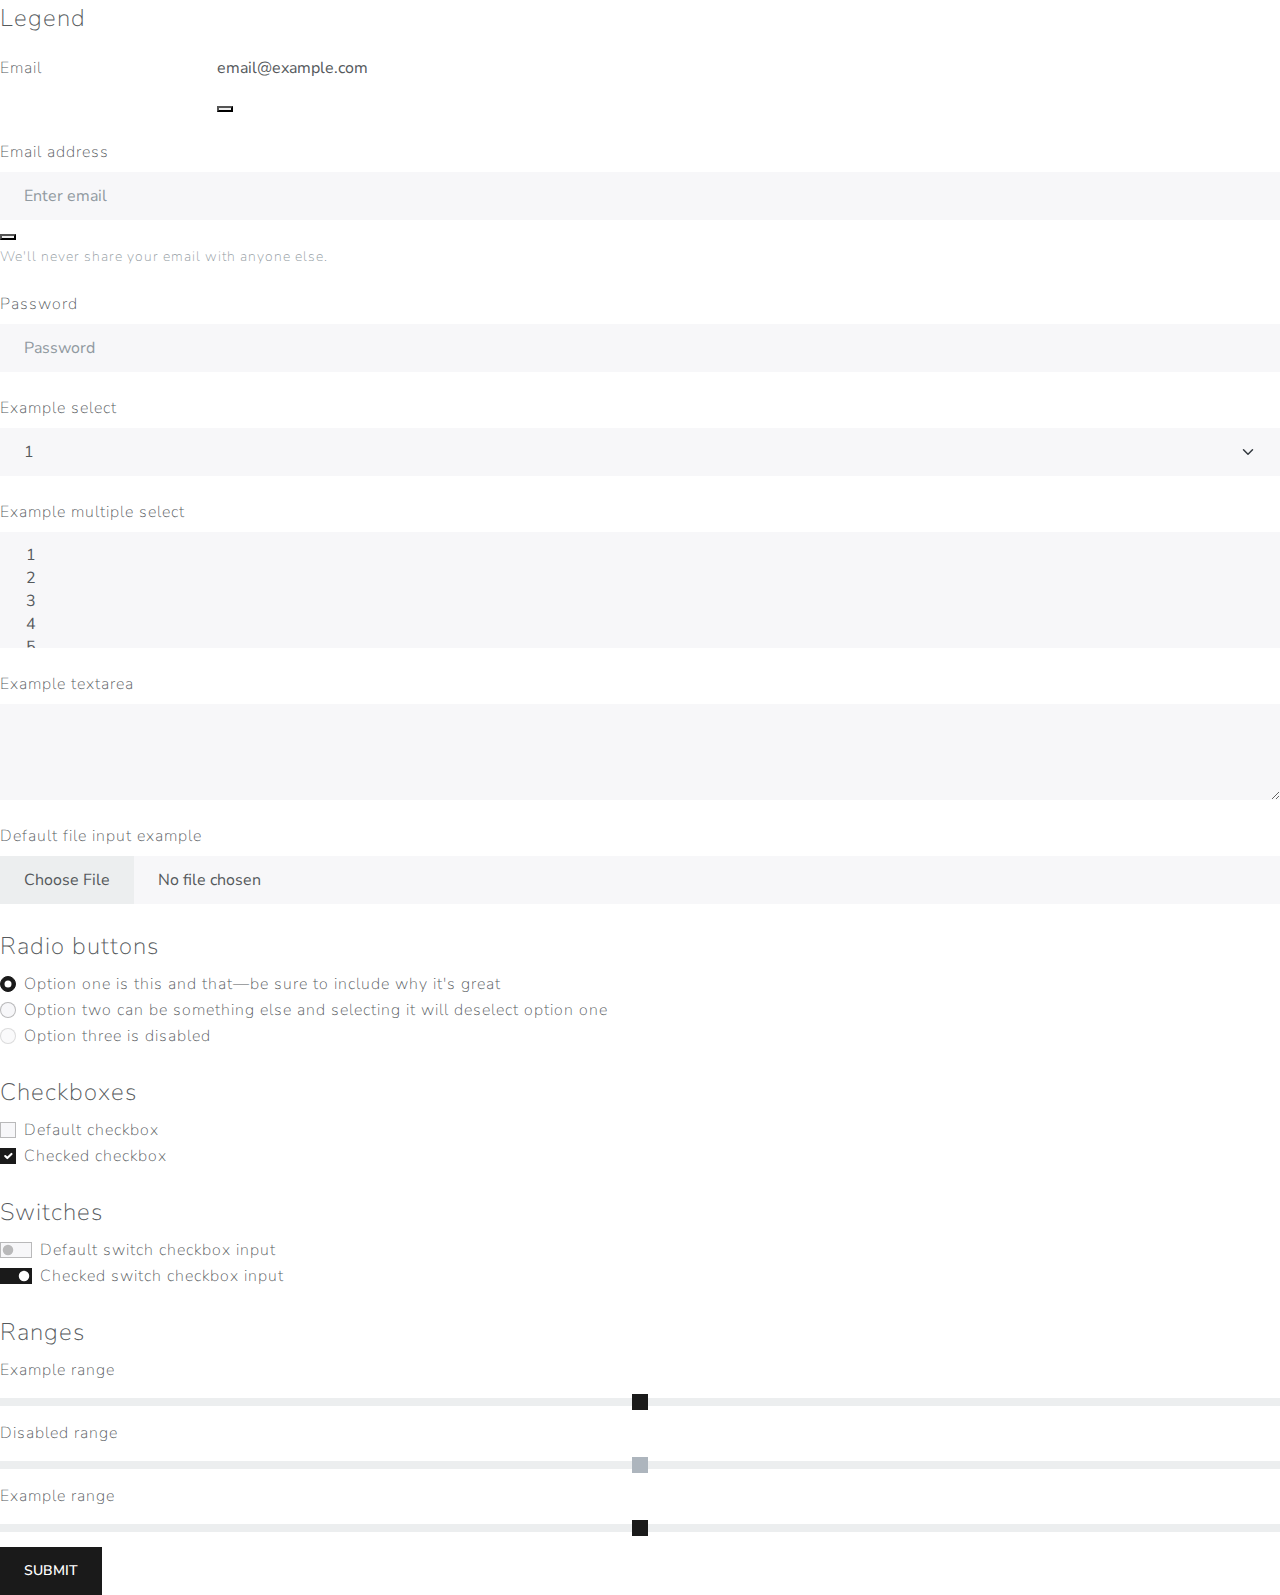
==== authentification_form.html @ d70de9db "projet molécules et organismes" ====
<!DOCTYPE html>
<html lang="en">

<head>
  <meta charset="UTF-8">
  <meta http-equiv="X-UA-Compatible" content="IE=edge">
  <meta name="viewport" content="width=device-width, initial-scale=1.0">
  <link rel="stylesheet" href="style.css">
  <title>Molécules et organismes</title>
</head>

<form>
  <fieldset>
    <legend>Legend</legend>
    <div class="form-group row">
      <label for="staticEmail" class="col-sm-2 col-form-label">Email</label>
      <div class="col-sm-10">
        <div class="fx-relay-email-input-wrapper"><input type="text" readonly="" class="form-control-plaintext" id="staticEmail" value="email@example.com" style="padding-right: 30px;"><div class="fx-relay-icon" style="top: 0px; bottom: 0px;"><button class="fx-relay-button" id="fx-relay-button" type="button" title="Générer un nouvel alias" style="background-image: url(&quot;moz-extension://c8657a53-74db-43c0-9f02-9b747749e962/icons/make-new-alias.png&quot;);"></button></div></div>
      </div>
    </div>
    <div class="form-group">
      <label for="exampleInputEmail1" class="form-label mt-4">Email address</label>
      <div class="fx-relay-email-input-wrapper"><input type="email" class="form-control" id="exampleInputEmail1" aria-describedby="emailHelp" placeholder="Enter email" style="padding-right: 60px;"><div class="fx-relay-icon" style="top: 0px; bottom: 0px;"><button class="fx-relay-button" id="fx-relay-button" type="button" title="Générer un nouvel alias" style="background-image: url(&quot;moz-extension://c8657a53-74db-43c0-9f02-9b747749e962/icons/make-new-alias.png&quot;);"></button></div></div>
      <small id="emailHelp" class="form-text text-muted">We'll never share your email with anyone else.</small>
    </div>
    <div class="form-group">
      <label for="exampleInputPassword1" class="form-label mt-4">Password</label>
      <input type="password" class="form-control" id="exampleInputPassword1" placeholder="Password">
    </div>
    <div class="form-group">
      <label for="exampleSelect1" class="form-label mt-4">Example select</label>
      <select class="form-select" id="exampleSelect1">
        <option>1</option>
        <option>2</option>
        <option>3</option>
        <option>4</option>
        <option>5</option>
      </select>
    </div>
    <div class="form-group">
      <label for="exampleSelect2" class="form-label mt-4">Example multiple select</label>
      <select multiple="" class="form-select" id="exampleSelect2">
        <option>1</option>
        <option>2</option>
        <option>3</option>
        <option>4</option>
        <option>5</option>
      </select>
    </div>
    <div class="form-group">
      <label for="exampleTextarea" class="form-label mt-4">Example textarea</label>
      <textarea class="form-control" id="exampleTextarea" rows="3"></textarea>
    </div>
    <div class="form-group">
      <label for="formFile" class="form-label mt-4">Default file input example</label>
      <input class="form-control" type="file" id="formFile">
    </div>
    <fieldset class="form-group">
      <legend class="mt-4">Radio buttons</legend>
      <div class="form-check">
        <label class="form-check-label">
          <input type="radio" class="form-check-input" name="optionsRadios" id="optionsRadios1" value="option1" checked="">
          Option one is this and that—be sure to include why it's great
        </label>
      </div>
      <div class="form-check">
        <label class="form-check-label">
          <input type="radio" class="form-check-input" name="optionsRadios" id="optionsRadios2" value="option2">
          Option two can be something else and selecting it will deselect option one
        </label>
      </div>
      <div class="form-check disabled">
        <label class="form-check-label">
          <input type="radio" class="form-check-input" name="optionsRadios" id="optionsRadios3" value="option3" disabled="">
          Option three is disabled
        </label>
      </div>
    </fieldset>
    <fieldset class="form-group">
      <legend class="mt-4">Checkboxes</legend>
      <div class="form-check">
        <input class="form-check-input" type="checkbox" value="" id="flexCheckDefault">
        <label class="form-check-label" for="flexCheckDefault">
          Default checkbox
        </label>
      </div>
      <div class="form-check">
        <input class="form-check-input" type="checkbox" value="" id="flexCheckChecked" checked="">
        <label class="form-check-label" for="flexCheckChecked">
          Checked checkbox
        </label>
      </div>
    </fieldset>
    <fieldset>
      <legend class="mt-4">Switches</legend>
      <div class="form-check form-switch">
        <input class="form-check-input" type="checkbox" id="flexSwitchCheckDefault">
        <label class="form-check-label" for="flexSwitchCheckDefault">Default switch checkbox input</label>
      </div>
      <div class="form-check form-switch">
        <input class="form-check-input" type="checkbox" id="flexSwitchCheckChecked" checked="">
        <label class="form-check-label" for="flexSwitchCheckChecked">Checked switch checkbox input</label>
      </div>
    </fieldset>
    <fieldset class="form-group">
      <legend class="mt-4">Ranges</legend>
        <label for="customRange1" class="form-label">Example range</label>
        <input type="range" class="form-range" id="customRange1">
        <label for="disabledRange" class="form-label">Disabled range</label>
        <input type="range" class="form-range" id="disabledRange" disabled="">
        <label for="customRange3" class="form-label">Example range</label>
        <input type="range" class="form-range" min="0" max="5" step="0.5" id="customRange3">
    </fieldset>
    <button type="submit" class="btn btn-primary">Submit</button>
  </fieldset>
</form>
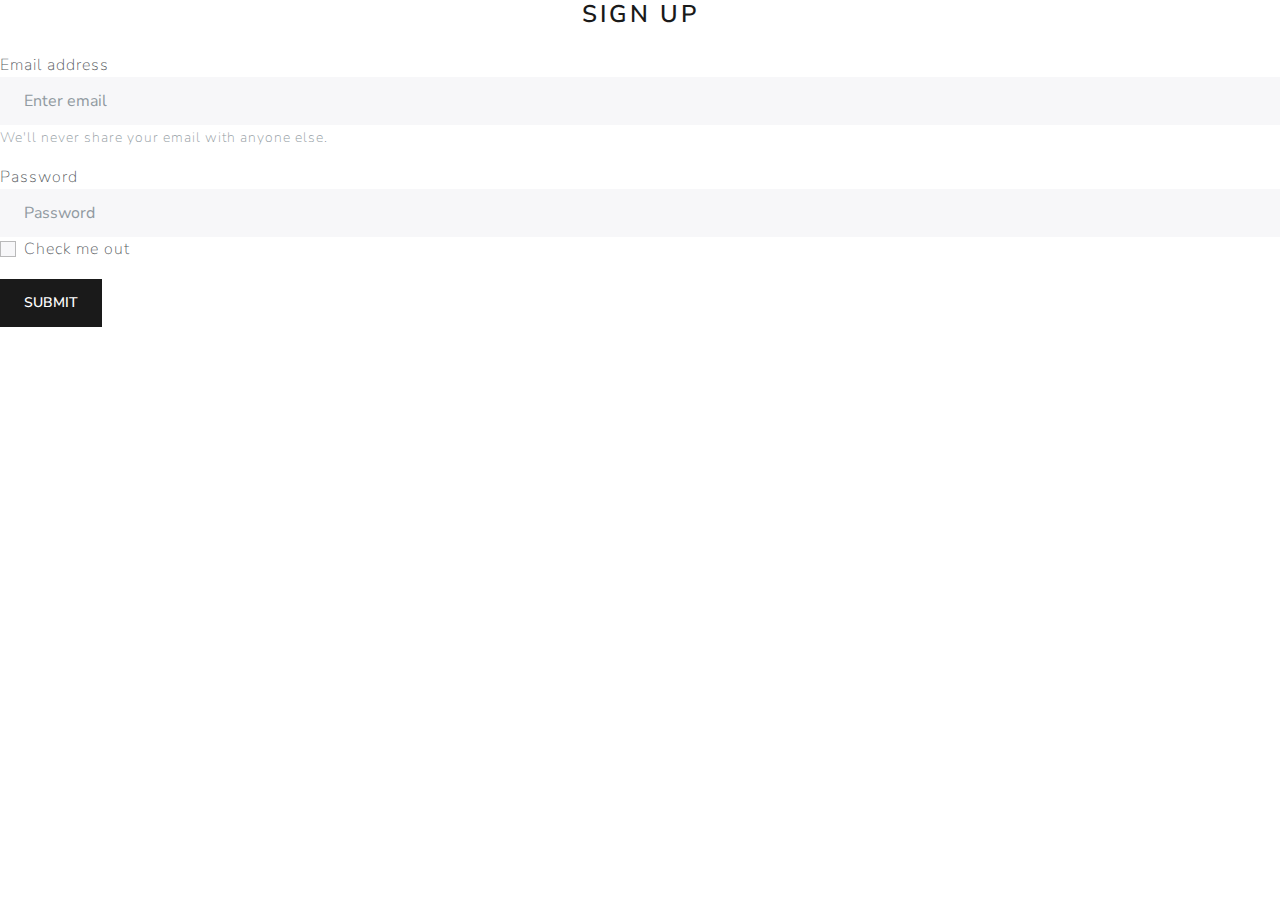
==== commit 944bc9cb: "projet molécules et organismes" ====
--- a/authentification_form.html
+++ b/authentification_form.html
@@ -9,108 +9,21 @@
   <title>Molécules et organismes</title>
 </head>
 
-<form>
-  <fieldset>
-    <legend>Legend</legend>
-    <div class="form-group row">
-      <label for="staticEmail" class="col-sm-2 col-form-label">Email</label>
-      <div class="col-sm-10">
-        <div class="fx-relay-email-input-wrapper"><input type="text" readonly="" class="form-control-plaintext" id="staticEmail" value="email@example.com" style="padding-right: 30px;"><div class="fx-relay-icon" style="top: 0px; bottom: 0px;"><button class="fx-relay-button" id="fx-relay-button" type="button" title="Générer un nouvel alias" style="background-image: url(&quot;moz-extension://c8657a53-74db-43c0-9f02-9b747749e962/icons/make-new-alias.png&quot;);"></button></div></div>
-      </div>
-    </div>
-    <div class="form-group">
-      <label for="exampleInputEmail1" class="form-label mt-4">Email address</label>
-      <div class="fx-relay-email-input-wrapper"><input type="email" class="form-control" id="exampleInputEmail1" aria-describedby="emailHelp" placeholder="Enter email" style="padding-right: 60px;"><div class="fx-relay-icon" style="top: 0px; bottom: 0px;"><button class="fx-relay-button" id="fx-relay-button" type="button" title="Générer un nouvel alias" style="background-image: url(&quot;moz-extension://c8657a53-74db-43c0-9f02-9b747749e962/icons/make-new-alias.png&quot;);"></button></div></div>
-      <small id="emailHelp" class="form-text text-muted">We'll never share your email with anyone else.</small>
-    </div>
-    <div class="form-group">
-      <label for="exampleInputPassword1" class="form-label mt-4">Password</label>
-      <input type="password" class="form-control" id="exampleInputPassword1" placeholder="Password">
-    </div>
-    <div class="form-group">
-      <label for="exampleSelect1" class="form-label mt-4">Example select</label>
-      <select class="form-select" id="exampleSelect1">
-        <option>1</option>
-        <option>2</option>
-        <option>3</option>
-        <option>4</option>
-        <option>5</option>
-      </select>
-    </div>
-    <div class="form-group">
-      <label for="exampleSelect2" class="form-label mt-4">Example multiple select</label>
-      <select multiple="" class="form-select" id="exampleSelect2">
-        <option>1</option>
-        <option>2</option>
-        <option>3</option>
-        <option>4</option>
-        <option>5</option>
-      </select>
-    </div>
-    <div class="form-group">
-      <label for="exampleTextarea" class="form-label mt-4">Example textarea</label>
-      <textarea class="form-control" id="exampleTextarea" rows="3"></textarea>
-    </div>
-    <div class="form-group">
-      <label for="formFile" class="form-label mt-4">Default file input example</label>
-      <input class="form-control" type="file" id="formFile">
-    </div>
-    <fieldset class="form-group">
-      <legend class="mt-4">Radio buttons</legend>
-      <div class="form-check">
-        <label class="form-check-label">
-          <input type="radio" class="form-check-input" name="optionsRadios" id="optionsRadios1" value="option1" checked="">
-          Option one is this and that—be sure to include why it's great
-        </label>
-      </div>
-      <div class="form-check">
-        <label class="form-check-label">
-          <input type="radio" class="form-check-input" name="optionsRadios" id="optionsRadios2" value="option2">
-          Option two can be something else and selecting it will deselect option one
-        </label>
-      </div>
-      <div class="form-check disabled">
-        <label class="form-check-label">
-          <input type="radio" class="form-check-input" name="optionsRadios" id="optionsRadios3" value="option3" disabled="">
-          Option three is disabled
-        </label>
-      </div>
-    </fieldset>
-    <fieldset class="form-group">
-      <legend class="mt-4">Checkboxes</legend>
-      <div class="form-check">
-        <input class="form-check-input" type="checkbox" value="" id="flexCheckDefault">
-        <label class="form-check-label" for="flexCheckDefault">
-          Default checkbox
-        </label>
-      </div>
-      <div class="form-check">
-        <input class="form-check-input" type="checkbox" value="" id="flexCheckChecked" checked="">
-        <label class="form-check-label" for="flexCheckChecked">
-          Checked checkbox
-        </label>
-      </div>
-    </fieldset>
-    <fieldset>
-      <legend class="mt-4">Switches</legend>
-      <div class="form-check form-switch">
-        <input class="form-check-input" type="checkbox" id="flexSwitchCheckDefault">
-        <label class="form-check-label" for="flexSwitchCheckDefault">Default switch checkbox input</label>
-      </div>
-      <div class="form-check form-switch">
-        <input class="form-check-input" type="checkbox" id="flexSwitchCheckChecked" checked="">
-        <label class="form-check-label" for="flexSwitchCheckChecked">Checked switch checkbox input</label>
-      </div>
-    </fieldset>
-    <fieldset class="form-group">
-      <legend class="mt-4">Ranges</legend>
-        <label for="customRange1" class="form-label">Example range</label>
-        <input type="range" class="form-range" id="customRange1">
-        <label for="disabledRange" class="form-label">Disabled range</label>
-        <input type="range" class="form-range" id="disabledRange" disabled="">
-        <label for="customRange3" class="form-label">Example range</label>
-        <input type="range" class="form-range" min="0" max="5" step="0.5" id="customRange3">
-    </fieldset>
-    <button type="submit" class="btn btn-primary">Submit</button>
-  </fieldset>
-</form>+<form class="form">
+  <h3 class="mb-4 text-center">SIGN UP</h3>
+  <div class="form-group">
+    <label for="exampleInputEmail1">Email address</label>
+    <input type="email" class="form-control" id="exampleInputEmail1" aria-describedby="emailHelp" placeholder="Enter email">
+    <small id="emailHelp" class="form-text text-muted">We'll never share your email with anyone else.</small>
+  </div>
+  <div class="form-group mt-3">
+    <label for="exampleInputPassword1">Password</label>
+    <input type="password" class="form-control" id="exampleInputPassword1" placeholder="Password">
+  </div>
+  <div class="form-check">
+    <input type="checkbox" class="form-check-input" id="exampleCheck1">
+    <label class="form-check-label" for="exampleCheck1">Check me out</label>
+  </div>
+  <button type="submit" class="btn btn-primary mt-3">Submit</button>
+</form>
+</div>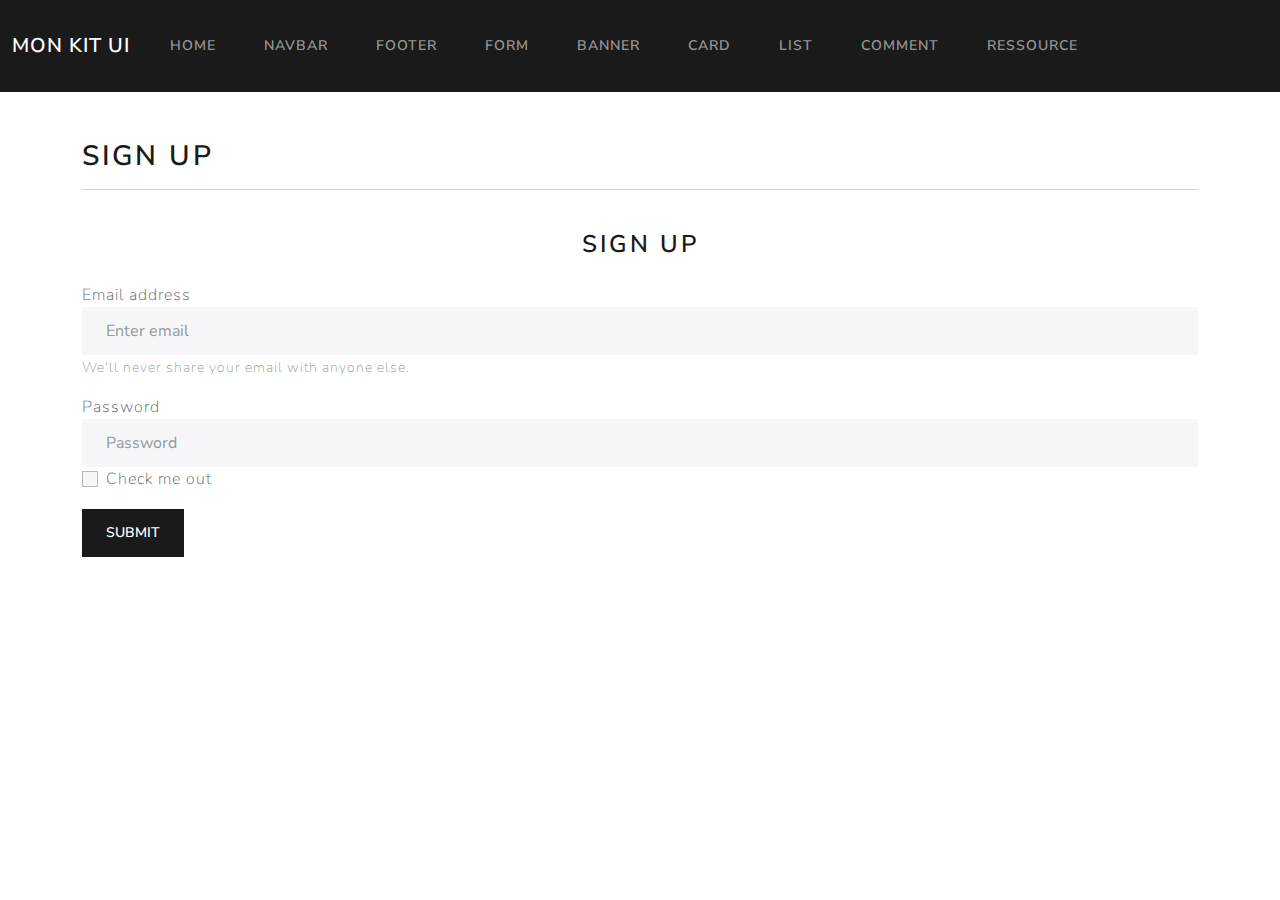
==== commit 29ecbf1d: "projet molécules et organismes" ====
--- a/authentification_form.html
+++ b/authentification_form.html
@@ -9,14 +9,63 @@
   <title>Molécules et organismes</title>
 </head>
 
-<form class="form">
+<body class="all">
+  <nav class="navbar navbar-expand-lg navbar-dark bg-primary">
+    <div class="container-fluid">
+      <a class="navbar-brand" href="index.html">MON KIT UI</a>
+      <button class="navbar-toggler" type="button" data-bs-toggle="collapse" data-bs-target="#navbarColor01" aria-controls="navbarColor01" aria-expanded="false" aria-label="Toggle navigation">
+        <span class="navbar-toggler-icon"></span>
+      </button>
+
+      <div class="collapse navbar-collapse" id="navbarColor01">
+        <ul class="navbar-nav me-auto">
+          <li class="nav-item">
+            <a class="nav-link" href="index.html">Home
+            </a>
+          </li>
+          <li class="nav-item">
+            <a class="nav-link" href="navbar.html">Navbar</a>
+          </li>
+          <li class="nav-item">
+            <a class="nav-link" href="footer.html">Footer</a>
+          </li>
+          <li class="nav-item">
+            <a class="nav-link" href="authentification_form.html">Form</a>
+          </li>
+          <li class="nav-item">
+            <a class="nav-link" href="banner.html">Banner</a>
+          </li>
+          <li class="nav-item">
+            <a class="nav-link" href="card.html">Card</a>
+          </li>
+          <li class="nav-item">
+            <a class="nav-link" href="cardlist.html">List</a>
+          </li>
+          <li class="nav-item">
+            <a class="nav-link" href="comment.html">Comment</a>
+          </li>
+          <li class="nav-item">
+            <a class="nav-link" href="ressource_presentation.html">Ressource</a>
+          </li>
+          </li>
+        </ul>
+      </div>
+    </div>
+  </nav>
+
+  <div class="container">
+    <h2 class="mt-5">SIGN UP</h2>
+    <hr>   
+<form class="form"><br>
+
   <h3 class="mb-4 text-center">SIGN UP</h3>
-  <div class="form-group">
+  
+  <div class="form-group mt-3">
     <label for="exampleInputEmail1">Email address</label>
     <input type="email" class="form-control" id="exampleInputEmail1" aria-describedby="emailHelp" placeholder="Enter email">
     <small id="emailHelp" class="form-text text-muted">We'll never share your email with anyone else.</small>
   </div>
-  <div class="form-group mt-3">
+  <div class="form-group mt-3 ">
     <label for="exampleInputPassword1">Password</label>
     <input type="password" class="form-control" id="exampleInputPassword1" placeholder="Password">
   </div>
